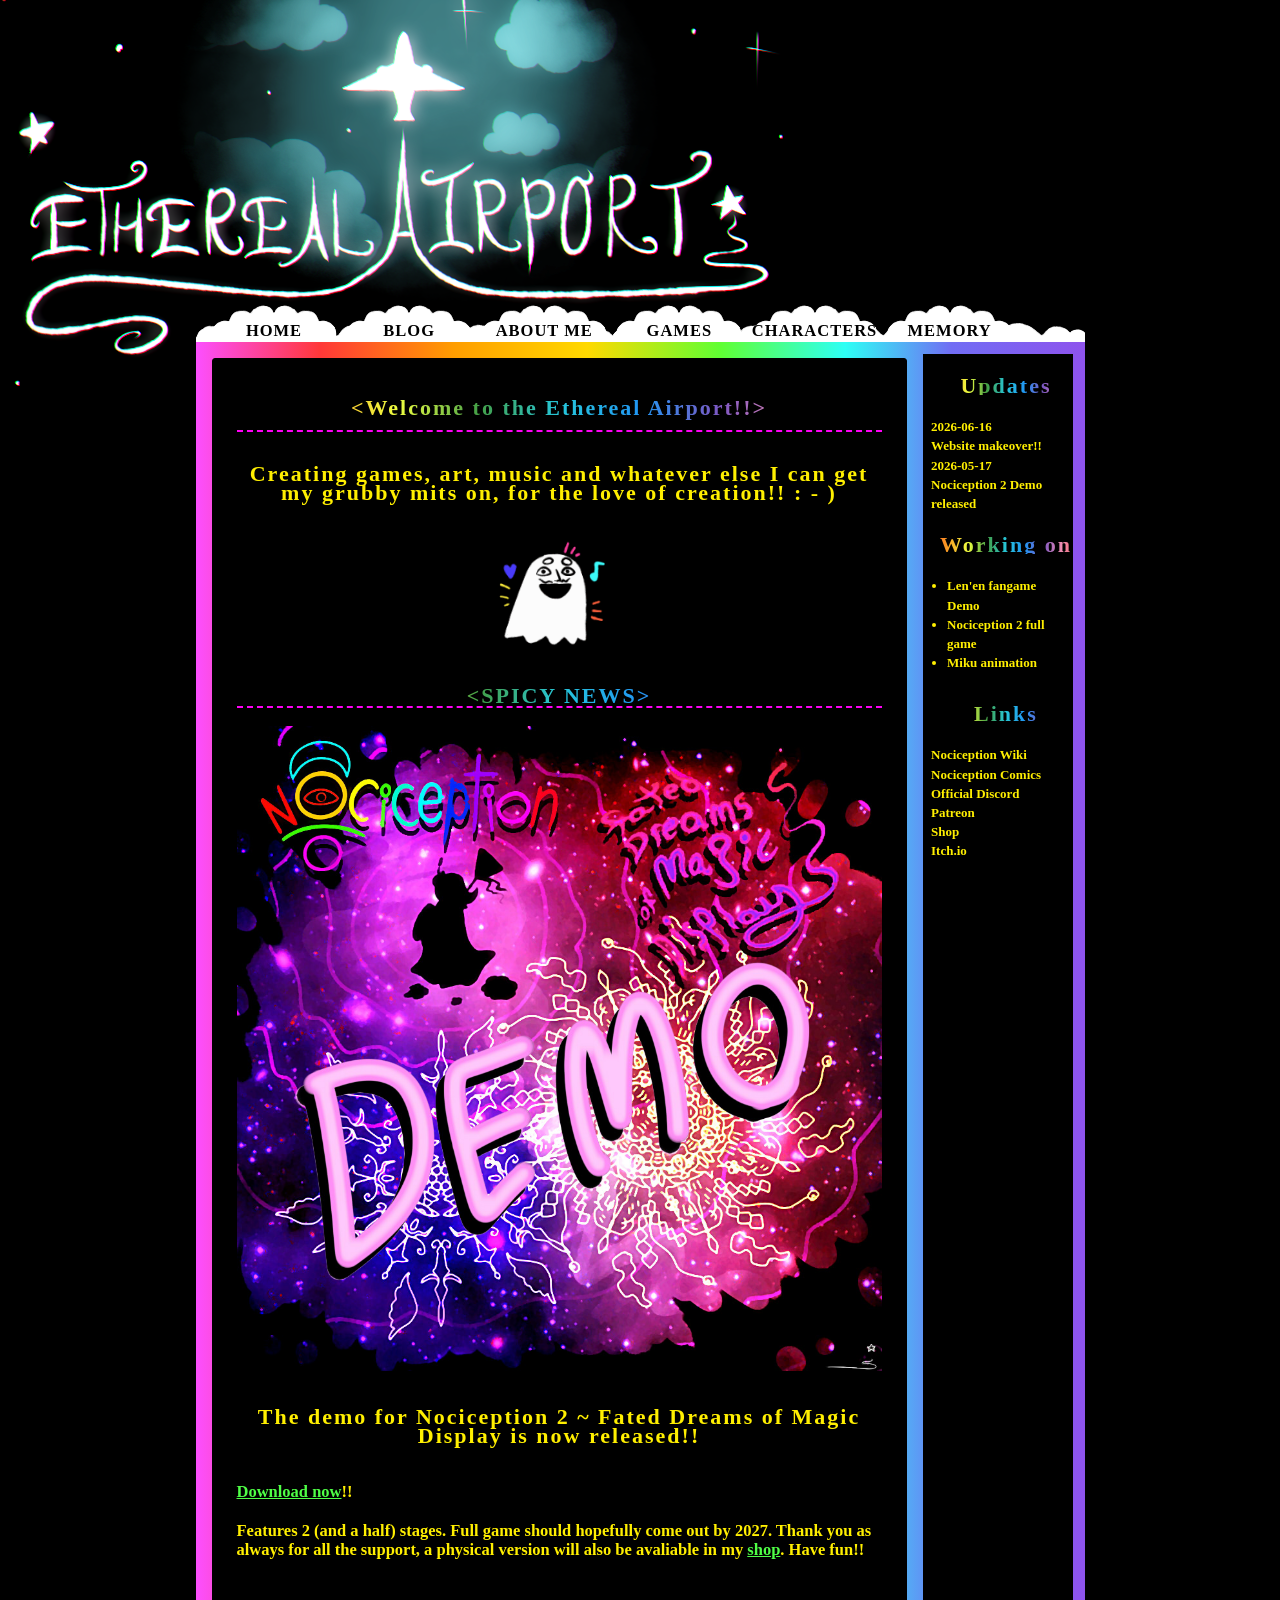
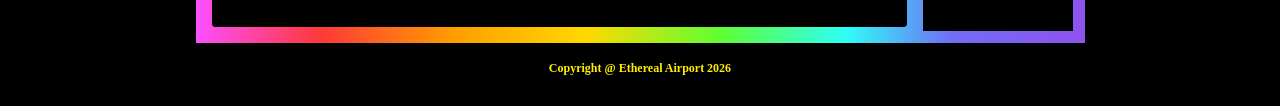
==== index.html @ a1096a8c "Add files via upload" ====
<!DOCTYPE html>
<html>
<head>
	<meta charset="utf-8">
	<meta name="viewport" content="width=device-width, initial-scale=1">
	<title>Nociception</title>
	<link rel="stylesheet" type="text/css" href="style.css">  
</head>
<body>
	<div class="wrapper">
		<iframe name="header" src="header.html"></iframe>
		<div class="main">
			<div class="content">
				<!-- PAGE CONTENT STARTS HERE! -->

				<h1><<Welcome to the Ethereal Airport!!>Welcome to the Ethereal Airport!!></h1>
				<p><h5>Creating games, art, music and whatever else I can get my grubby mits on, for the love of creation!! : - )</h5></p>

				<img src="img/anigif.gif">

				<h2><<SPICY NEWS>SPICY NEWS></h2>
				<a href="https://nociception.itch.io/demonociception-2-fated-dreams-of-magic-display" target="_blank"><img src="img/coverDEMO.jpg"></a>
				<p><h5>The demo for Nociception 2 ~ Fated Dreams of Magic Display is now released!! </h5><a href="https://nociception.itch.io/demonociception-2-fated-dreams-of-magic-display">Download now</a>!! <br><br>Features 2 (and a half) stages. Full game should hopefully come out by 2027. Thank you as always for all the support, a physical version will also be avaliable in my <a href="https://www.etsy.com/shop/EtherealAirport?ref=profile_header">shop</a>. Have fun!!</p>
				<br><br>

				<!-- PAGE CONTENT ENDS HERE! -->
			</div>
			<div class="sidebar">
				<iframe name="sidebar" src="sidebar.html"></iframe>
			</div>
		</div>

	</div>
	<h6>Copyright @ Ethereal Airport 2026</h6>
</body>
</html>
---- style.css ----
body {
    font-family: Dreamy;
    font-size: 16.5px;
    line-height: 1.2rem;
	font-weight: bold;
    background-image: url('img/logomain.png');
	background-color: #000000;
	background-repeat: no-repeat;
    color: #ffef00;
}

h1, h2, h3, h4, h5 {
    font-size: 22px;
	text-align: center;
    letter-spacing: 2px;
	
}

h1 {
    border-bottom: 2px dashed #ff00f5;
	line-height: 2;
	background: linear-gradient(to left, #ef5350, #f48fb1, #7e57c2, #2196f3, #26c6da, #43a047, #eeff41, #f9a825, #ff5722);
  -webkit-background-clip: text;
  -webkit-text-fill-color: transparent;
	
}

h2 {
    border-bottom: 2px dashed #ff00f5;
    margin-top: 2rem;
	background: linear-gradient(to left, #ef5350, #f48fb1, #7e57c2, #2196f3, #26c6da, #43a047, #eeff41, #f9a825, #ff5722);
  -webkit-background-clip: text;
  -webkit-text-fill-color: transparent;
}

h5 {
    margin-top: 2rem;
}

h6 {
    margin-top: 1rem;
	text-align: center;
	font-size: 12px;
}

hr {
    border: none;
    height: 1px;
    background: #000000;
    margin: 24px 0;
    display: block;
}

.post img {
    width:  400px;
    height: auto;
}

.wrapper {
    width: 889px;
    margin: auto;
}
.header {
    position: relative;
    width: 889px;
    height: 165px;
}

.character {
    z-index: -5;
    position: absolute;
    right: 3px;
    top: -2px;
    pointer-events: none;
}



.main {
    display: flex;
    box-sizing: border-box;
    z-index: 1;
    position: relative;

    background: #000000;
    background: linear-gradient(90deg, rgba(252, 79, 255, 1) 0%, rgba(255, 56, 56, 1) 14%, rgba(255, 157, 0, 1) 29%, rgba(255, 217, 0, 1) 44%, rgba(95, 255, 51, 1) 59%, rgba(46, 255, 245, 1) 73%, rgba(113, 109, 244, 1) 85%, rgba(142, 83, 237, 1) 100%);
    margin-top: 87px;
}

.main::before {
    display: block;
    content: " ";
    background-image: url('img/main-top.png');
    height: 30px;
    width: 100%;
    position: absolute;
    margin-top: -30px;
}


.content {
    padding: 12px 24px;
    flex-grow: 1;
    max-width: 660px;
    margin: 1rem;
    background: #000000;
    border: 1px solid #000000;
    border-radius: 3px;
    min-height: 900px;
}

.content img {
    max-width: 100%;
}

code {
    background: #000000;
    padding: 2px 4px;
    border-radius: 4px;
}
div.gallery {
  display: flex;
  flex-wrap: wrap;
  justify-content: flex-start;
}

div.gallery-item {
  margin: 4px;
  width: 195px;
}

div.gallery-item:hover {
  border: 4px solid #FFF200;
}

div.gallery-item img {
  width: 100%;
  height: auto;
}

div.gallery-item div.desc {
  padding: 8px;
  background: #000230;
  background: linear-gradient(0deg, rgba(0, 2, 48, 1) 0%, rgba(255, 0, 204, 1) 100%);
  text-align: center;
}
pre {
    background: #000000;
    padding: 2px 4px;
    border-radius: 4px;
    white-space: break-spaces;
}

.sidebar {
    padding: 12px;
    font-size: 11px;
    min-width: 150px;
    width: 150px;
    min-height: 640px;
    padding-left: 0;
}

.post h2 a {
    color:  inherit;
    text-decoration: none;
}

.page {
    background: transparent;
}

ul.checklist {
    padding: 0 1rem;
    margin: 0;
    margin-bottom: 2rem;
}

.sidebar a {
    color: inherit;
    text-decoration: none;
}

.sidebar a:hover {
    text-decoration: underline;
}

.page img {
    max-width: 100%;
}

.back-to-home {
    margin: 2rem 0;
    display: block;
    text-align: center;
}

.content img + img {
    margin-top: 6px;
}

.window-frame {
    background-image: url('img/window-frame.png');
    background-size: contain;
    background-repeat: no-repeat;
    width: 889px;
    height: 165px;
    position: absolute;
    z-index: 1;
    pointer-events: none;
}
.window-left {
    background-image: url('img/window-left.png');
    background-size: contain;
    background-repeat: no-repeat;
    width: 444px;
    height: 147px;
}
.window-right {
    background-image: url('img/window-right.png');
    background-size: contain;
    background-repeat: no-repeat;
    width: 444px;
    height: 147px;
    position: absolute;
    top: 0;
    right: 0;
}
.outside {
    background-image: url('img/window-background.png');
    background-repeat: no-repeat;
    position: absolute;
    z-index: -5;
    top: 10px;
    left: 10px;
    height: 100%;
    width: 100%;

}
.window-draggable-area {
    position: absolute;
    height: 10px;
    top:  10px;
    left: 10px;
    right: 10px;
}


iframe {
    border: none;
	background: none;
    height: 100%;
    width: 100%;
}

html, body {
    scrollbar-width: auto; 
    scrollbar-color: #ffef00 #000000;
}

/* WebKit-based browsers (Chrome, Safari, newer Edge) */
::-webkit-scrollbar {
    width: 18px;
}

::-webkit-scrollbar-track {
    background: #2c3e50;
    border-radius: 10px;
}

::-webkit-scrollbar-thumb {
    background-color: #6fa3a9;
    border-radius: 10px;
    border: 3px solid #2c3e50;
}

::-webkit-scrollbar-thumb:hover {
    background-color: #d9e2c6;
}

body.sidebar {
    background-color: #000000;
    padding: 0;
    margin: 2;
}

body.header {
    background-color: transparent;
    padding: 0;
    margin: 0;
}

body.header {
    overflow: hidden;
}

iframe[name=header] {
    height: 333px;
    width: 910px;
    margin-bottom: -90px;
    z-index: 3;
    position: relative;
}

.width-50 {
    width: 50%;
}

.border {
    border: 1px solid #000000;
}

.border-0 {
    border: none;
}

.content a {
    color: #4fff46;
}

th {
    background: #90b291;
}

th, td {
    padding: 3px 6px;
    border: 1px solid #364974;
    vertical-align: top;
}

table.border-0 th, table.border-0 td {
    border: 0;
}
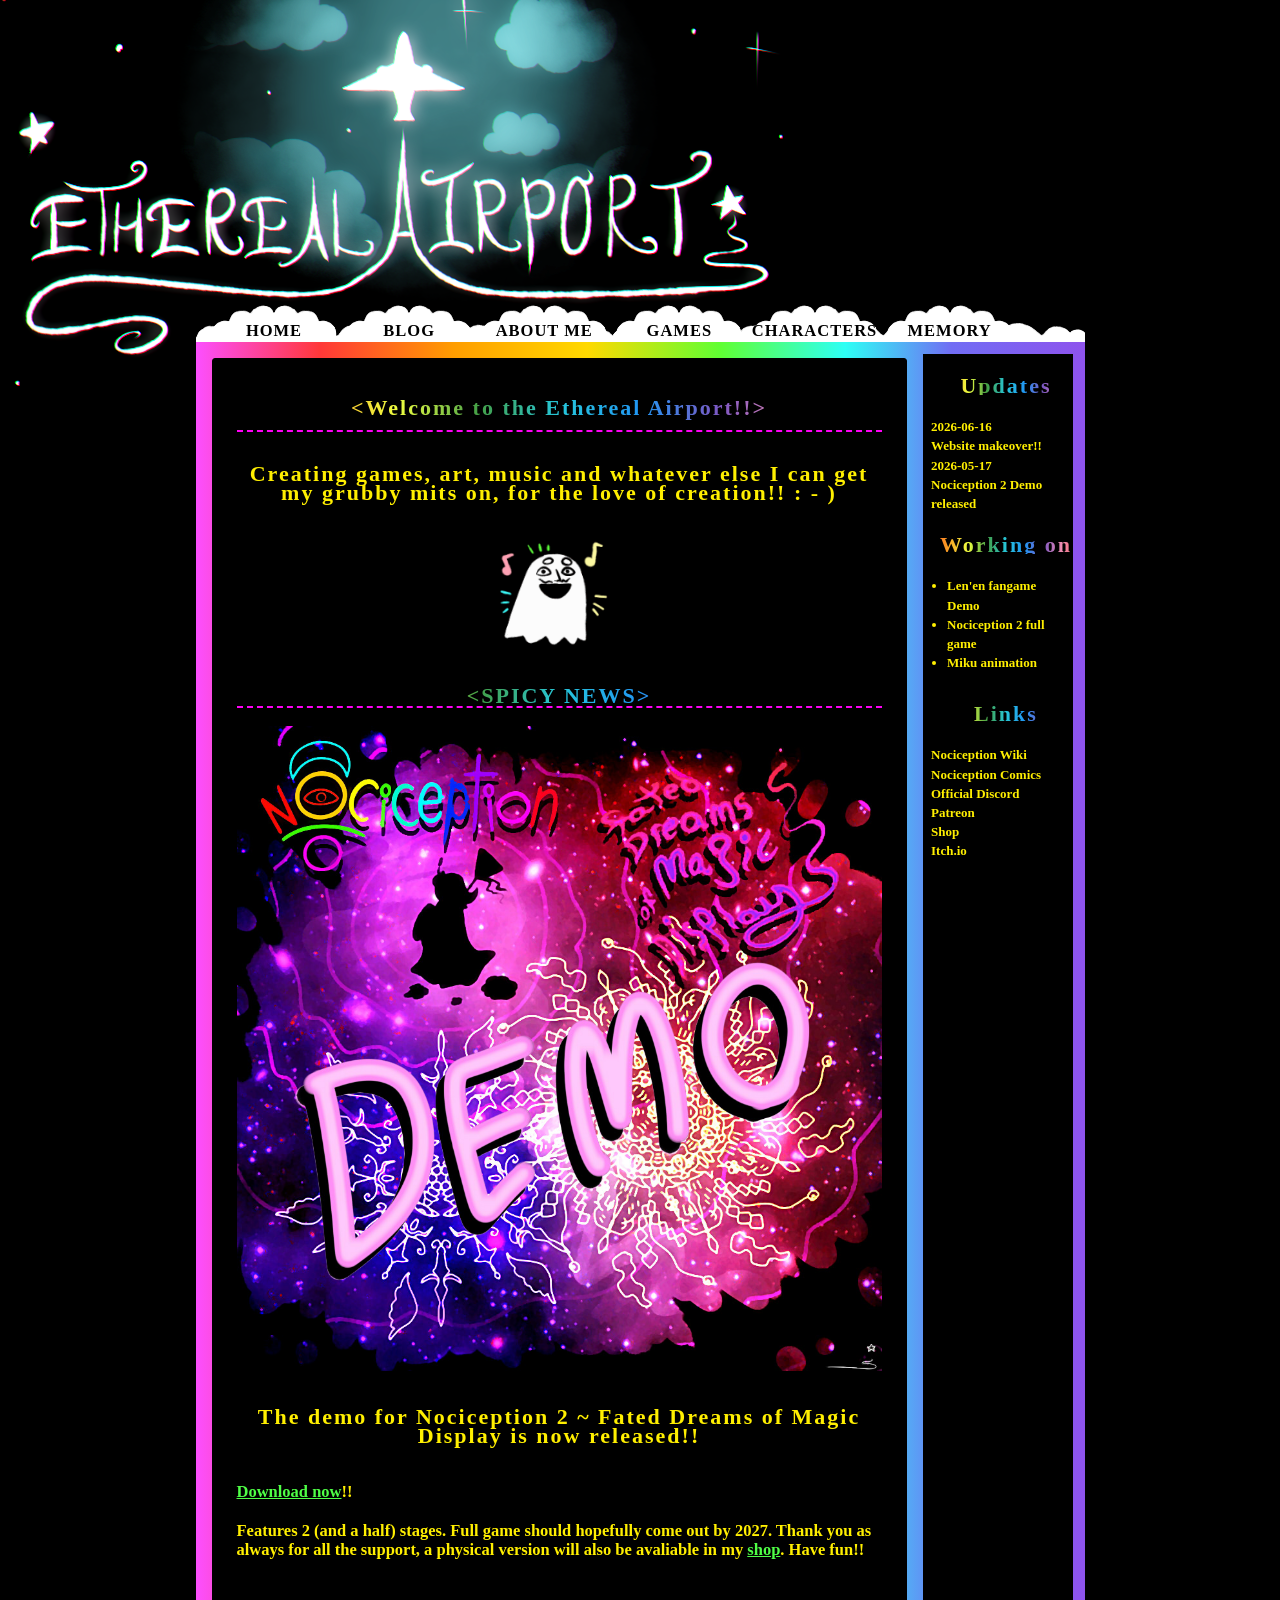
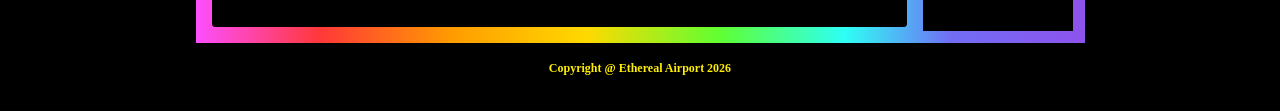
==== commit a919ebcc: "Update index.html" ====
--- a/index.html
+++ b/index.html
@@ -5,6 +5,206 @@
 	<meta name="viewport" content="width=device-width, initial-scale=1">
 	<title>Nociception</title>
 	<link rel="stylesheet" type="text/css" href="style.css">  
+
+	<script type="text/javascript">
+// <![CDATA[
+var colour="random"; // in addition to "random" can be set to any valid colour eg "#f0f" or "red"
+var sparkles=50;
+
+/****************************
+*  Tinkerbell Magic Sparkle *
+*(c)2005-13 mf2fm web-design*
+*  http://www.mf2fm.com/rv  *
+* DON'T EDIT BELOW THIS BOX *
+****************************/
+var x=ox=400;
+var y=oy=300;
+var swide=800;
+var shigh=600;
+var sleft=sdown=0;
+var tiny=new Array();
+var star=new Array();
+var starv=new Array();
+var starx=new Array();
+var stary=new Array();
+var tinyx=new Array();
+var tinyy=new Array();
+var tinyv=new Array();
+
+window.onload=function() { if (document.getElementById) {
+  var i, rats, rlef, rdow;
+  for (var i=0; i<sparkles; i++) {
+    var rats=createDiv(3, 3);
+    rats.style.visibility="hidden";
+    rats.style.zIndex="999";
+    document.body.appendChild(tiny[i]=rats);
+    starv[i]=0;
+    tinyv[i]=0;
+    var rats=createDiv(5, 5);
+    rats.style.backgroundColor="transparent";
+    rats.style.visibility="hidden";
+    rats.style.zIndex="999";
+    var rlef=createDiv(1, 5);
+    var rdow=createDiv(5, 1);
+    rats.appendChild(rlef);
+    rats.appendChild(rdow);
+    rlef.style.top="2px";
+    rlef.style.left="0px";
+    rdow.style.top="0px";
+    rdow.style.left="2px";
+    document.body.appendChild(star[i]=rats);
+  }
+  set_width();
+  sparkle();
+}}
+
+function sparkle() {
+  var c;
+  if (Math.abs(x-ox)>1 || Math.abs(y-oy)>1) {
+    ox=x;
+    oy=y;
+    for (c=0; c<sparkles; c++) if (!starv[c]) {
+      star[c].style.left=(starx[c]=x)+"px";
+      star[c].style.top=(stary[c]=y+1)+"px";
+      star[c].style.clip="rect(0px, 5px, 5px, 0px)";
+      star[c].childNodes[0].style.backgroundColor=star[c].childNodes[1].style.backgroundColor=(colour=="random")?newColour():colour;
+      star[c].style.visibility="visible";
+      starv[c]=50;
+      break;
+    }
+  }
+  for (c=0; c<sparkles; c++) {
+    if (starv[c]) update_star(c);
+    if (tinyv[c]) update_tiny(c);
+  }
+  setTimeout("sparkle()", 40);
+}
+
+function update_star(i) {
+  if (--starv[i]==25) star[i].style.clip="rect(1px, 4px, 4px, 1px)";
+  if (starv[i]) {
+    stary[i]+=1+Math.random()*3;
+    starx[i]+=(i%5-2)/5;
+    if (stary[i]<shigh+sdown) {
+      star[i].style.top=stary[i]+"px";
+      star[i].style.left=starx[i]+"px";
+    }
+    else {
+      star[i].style.visibility="hidden";
+      starv[i]=0;
+      return;
+    }
+  }
+  else {
+    tinyv[i]=50;
+    tiny[i].style.top=(tinyy[i]=stary[i])+"px";
+    tiny[i].style.left=(tinyx[i]=starx[i])+"px";
+    tiny[i].style.width="2px";
+    tiny[i].style.height="2px";
+    tiny[i].style.backgroundColor=star[i].childNodes[0].style.backgroundColor;
+    star[i].style.visibility="hidden";
+    tiny[i].style.visibility="visible"
+  }
+}
+
+function update_tiny(i) {
+  if (--tinyv[i]==25) {
+    tiny[i].style.width="1px";
+    tiny[i].style.height="1px";
+  }
+  if (tinyv[i]) {
+    tinyy[i]+=1+Math.random()*3;
+    tinyx[i]+=(i%5-2)/5;
+    if (tinyy[i]<shigh+sdown) {
+      tiny[i].style.top=tinyy[i]+"px";
+      tiny[i].style.left=tinyx[i]+"px";
+    }
+    else {
+      tiny[i].style.visibility="hidden";
+      tinyv[i]=0;
+      return;
+    }
+  }
+  else tiny[i].style.visibility="hidden";
+}
+
+document.onmousemove=mouse;
+function mouse(e) {
+  if (e) {
+    y=e.pageY;
+    x=e.pageX;
+  }
+  else {
+    set_scroll();
+    y=event.y+sdown;
+    x=event.x+sleft;
+  }
+}
+
+window.onscroll=set_scroll;
+function set_scroll() {
+  if (typeof(self.pageYOffset)=='number') {
+    sdown=self.pageYOffset;
+    sleft=self.pageXOffset;
+  }
+  else if (document.body && (document.body.scrollTop || document.body.scrollLeft)) {
+    sdown=document.body.scrollTop;
+    sleft=document.body.scrollLeft;
+  }
+  else if (document.documentElement && (document.documentElement.scrollTop || document.documentElement.scrollLeft)) {
+    sleft=document.documentElement.scrollLeft;
+    sdown=document.documentElement.scrollTop;
+  }
+  else {
+    sdown=0;
+    sleft=0;
+  }
+}
+
+window.onresize=set_width;
+function set_width() {
+  var sw_min=999999;
+  var sh_min=999999;
+  if (document.documentElement && document.documentElement.clientWidth) {
+    if (document.documentElement.clientWidth>0) sw_min=document.documentElement.clientWidth;
+    if (document.documentElement.clientHeight>0) sh_min=document.documentElement.clientHeight;
+  }
+  if (typeof(self.innerWidth)=='number' && self.innerWidth) {
+    if (self.innerWidth>0 && self.innerWidth<sw_min) sw_min=self.innerWidth;
+    if (self.innerHeight>0 && self.innerHeight<sh_min) sh_min=self.innerHeight;
+  }
+  if (document.body.clientWidth) {
+    if (document.body.clientWidth>0 && document.body.clientWidth<sw_min) sw_min=document.body.clientWidth;
+    if (document.body.clientHeight>0 && document.body.clientHeight<sh_min) sh_min=document.body.clientHeight;
+  }
+  if (sw_min==999999 || sh_min==999999) {
+    sw_min=800;
+    sh_min=600;
+  }
+  swide=sw_min;
+  shigh=sh_min;
+}
+
+function createDiv(height, width) {
+  var div=document.createElement("div");
+  div.style.position="absolute";
+  div.style.height=height+"px";
+  div.style.width=width+"px";
+  div.style.overflow="hidden";
+  return (div);
+}
+
+function newColour() {
+  var c=new Array();
+  c[0]=255;
+  c[1]=Math.floor(Math.random()*256);
+  c[2]=Math.floor(Math.random()*(256-c[1]/2));
+  c.sort(function(){return (0.5 - Math.random());});
+  return ("rgb("+c[0]+", "+c[1]+", "+c[2]+")");
+}
+// ]]>
+</script>
+	
 </head>
 <body>
 	<div class="wrapper">
@@ -33,4 +233,4 @@
 	</div>
 	<h6>Copyright @ Ethereal Airport 2026</h6>
 </body>
-</html>+</html>
--- a/style.css
+++ b/style.css
@@ -9,6 +9,11 @@
     color: #ffef00;
 }
 
+@font-face {
+  src: url('Dreamy.otf') format('otf');
+}
+
+
 h1, h2, h3, h4, h5 {
     font-size: 22px;
 	text-align: center;
@@ -329,4 +334,4 @@
 
 table.border-0 th, table.border-0 td {
     border: 0;
-}+}
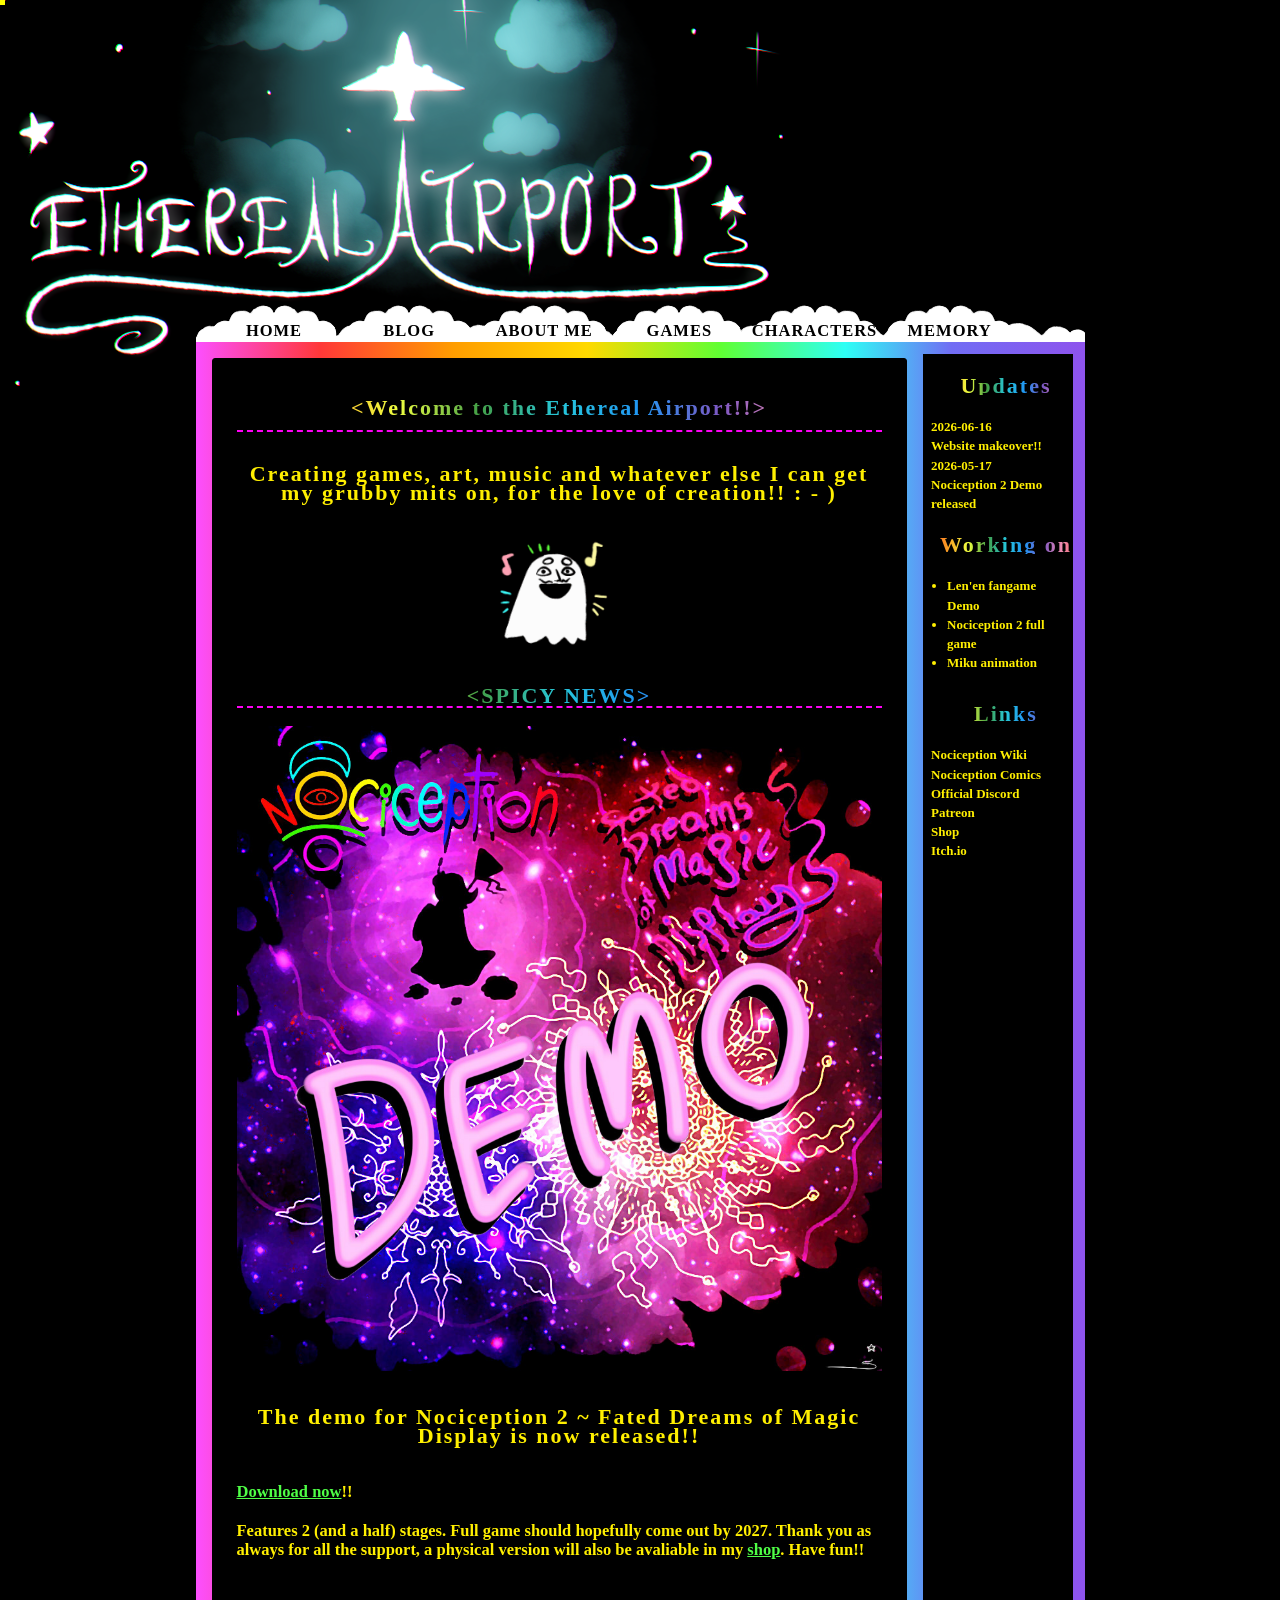
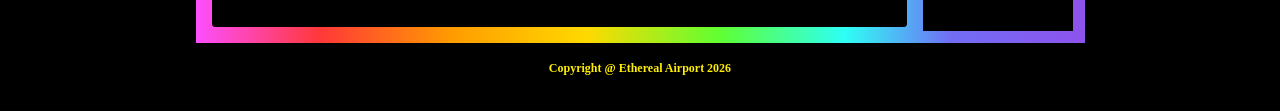
==== commit a1ee19d9: "Update index.html" ====
--- a/index.html
+++ b/index.html
@@ -6,204 +6,7 @@
 	<title>Nociception</title>
 	<link rel="stylesheet" type="text/css" href="style.css">  
 
-	<script type="text/javascript">
-// <![CDATA[
-var colour="random"; // in addition to "random" can be set to any valid colour eg "#f0f" or "red"
-var sparkles=50;
-
-/****************************
-*  Tinkerbell Magic Sparkle *
-*(c)2005-13 mf2fm web-design*
-*  http://www.mf2fm.com/rv  *
-* DON'T EDIT BELOW THIS BOX *
-****************************/
-var x=ox=400;
-var y=oy=300;
-var swide=800;
-var shigh=600;
-var sleft=sdown=0;
-var tiny=new Array();
-var star=new Array();
-var starv=new Array();
-var starx=new Array();
-var stary=new Array();
-var tinyx=new Array();
-var tinyy=new Array();
-var tinyv=new Array();
-
-window.onload=function() { if (document.getElementById) {
-  var i, rats, rlef, rdow;
-  for (var i=0; i<sparkles; i++) {
-    var rats=createDiv(3, 3);
-    rats.style.visibility="hidden";
-    rats.style.zIndex="999";
-    document.body.appendChild(tiny[i]=rats);
-    starv[i]=0;
-    tinyv[i]=0;
-    var rats=createDiv(5, 5);
-    rats.style.backgroundColor="transparent";
-    rats.style.visibility="hidden";
-    rats.style.zIndex="999";
-    var rlef=createDiv(1, 5);
-    var rdow=createDiv(5, 1);
-    rats.appendChild(rlef);
-    rats.appendChild(rdow);
-    rlef.style.top="2px";
-    rlef.style.left="0px";
-    rdow.style.top="0px";
-    rdow.style.left="2px";
-    document.body.appendChild(star[i]=rats);
-  }
-  set_width();
-  sparkle();
-}}
-
-function sparkle() {
-  var c;
-  if (Math.abs(x-ox)>1 || Math.abs(y-oy)>1) {
-    ox=x;
-    oy=y;
-    for (c=0; c<sparkles; c++) if (!starv[c]) {
-      star[c].style.left=(starx[c]=x)+"px";
-      star[c].style.top=(stary[c]=y+1)+"px";
-      star[c].style.clip="rect(0px, 5px, 5px, 0px)";
-      star[c].childNodes[0].style.backgroundColor=star[c].childNodes[1].style.backgroundColor=(colour=="random")?newColour():colour;
-      star[c].style.visibility="visible";
-      starv[c]=50;
-      break;
-    }
-  }
-  for (c=0; c<sparkles; c++) {
-    if (starv[c]) update_star(c);
-    if (tinyv[c]) update_tiny(c);
-  }
-  setTimeout("sparkle()", 40);
-}
-
-function update_star(i) {
-  if (--starv[i]==25) star[i].style.clip="rect(1px, 4px, 4px, 1px)";
-  if (starv[i]) {
-    stary[i]+=1+Math.random()*3;
-    starx[i]+=(i%5-2)/5;
-    if (stary[i]<shigh+sdown) {
-      star[i].style.top=stary[i]+"px";
-      star[i].style.left=starx[i]+"px";
-    }
-    else {
-      star[i].style.visibility="hidden";
-      starv[i]=0;
-      return;
-    }
-  }
-  else {
-    tinyv[i]=50;
-    tiny[i].style.top=(tinyy[i]=stary[i])+"px";
-    tiny[i].style.left=(tinyx[i]=starx[i])+"px";
-    tiny[i].style.width="2px";
-    tiny[i].style.height="2px";
-    tiny[i].style.backgroundColor=star[i].childNodes[0].style.backgroundColor;
-    star[i].style.visibility="hidden";
-    tiny[i].style.visibility="visible"
-  }
-}
-
-function update_tiny(i) {
-  if (--tinyv[i]==25) {
-    tiny[i].style.width="1px";
-    tiny[i].style.height="1px";
-  }
-  if (tinyv[i]) {
-    tinyy[i]+=1+Math.random()*3;
-    tinyx[i]+=(i%5-2)/5;
-    if (tinyy[i]<shigh+sdown) {
-      tiny[i].style.top=tinyy[i]+"px";
-      tiny[i].style.left=tinyx[i]+"px";
-    }
-    else {
-      tiny[i].style.visibility="hidden";
-      tinyv[i]=0;
-      return;
-    }
-  }
-  else tiny[i].style.visibility="hidden";
-}
-
-document.onmousemove=mouse;
-function mouse(e) {
-  if (e) {
-    y=e.pageY;
-    x=e.pageX;
-  }
-  else {
-    set_scroll();
-    y=event.y+sdown;
-    x=event.x+sleft;
-  }
-}
-
-window.onscroll=set_scroll;
-function set_scroll() {
-  if (typeof(self.pageYOffset)=='number') {
-    sdown=self.pageYOffset;
-    sleft=self.pageXOffset;
-  }
-  else if (document.body && (document.body.scrollTop || document.body.scrollLeft)) {
-    sdown=document.body.scrollTop;
-    sleft=document.body.scrollLeft;
-  }
-  else if (document.documentElement && (document.documentElement.scrollTop || document.documentElement.scrollLeft)) {
-    sleft=document.documentElement.scrollLeft;
-    sdown=document.documentElement.scrollTop;
-  }
-  else {
-    sdown=0;
-    sleft=0;
-  }
-}
-
-window.onresize=set_width;
-function set_width() {
-  var sw_min=999999;
-  var sh_min=999999;
-  if (document.documentElement && document.documentElement.clientWidth) {
-    if (document.documentElement.clientWidth>0) sw_min=document.documentElement.clientWidth;
-    if (document.documentElement.clientHeight>0) sh_min=document.documentElement.clientHeight;
-  }
-  if (typeof(self.innerWidth)=='number' && self.innerWidth) {
-    if (self.innerWidth>0 && self.innerWidth<sw_min) sw_min=self.innerWidth;
-    if (self.innerHeight>0 && self.innerHeight<sh_min) sh_min=self.innerHeight;
-  }
-  if (document.body.clientWidth) {
-    if (document.body.clientWidth>0 && document.body.clientWidth<sw_min) sw_min=document.body.clientWidth;
-    if (document.body.clientHeight>0 && document.body.clientHeight<sh_min) sh_min=document.body.clientHeight;
-  }
-  if (sw_min==999999 || sh_min==999999) {
-    sw_min=800;
-    sh_min=600;
-  }
-  swide=sw_min;
-  shigh=sh_min;
-}
-
-function createDiv(height, width) {
-  var div=document.createElement("div");
-  div.style.position="absolute";
-  div.style.height=height+"px";
-  div.style.width=width+"px";
-  div.style.overflow="hidden";
-  return (div);
-}
-
-function newColour() {
-  var c=new Array();
-  c[0]=255;
-  c[1]=Math.floor(Math.random()*256);
-  c[2]=Math.floor(Math.random()*(256-c[1]/2));
-  c.sort(function(){return (0.5 - Math.random());});
-  return ("rgb("+c[0]+", "+c[1]+", "+c[2]+")");
-}
-// ]]>
-</script>
+	<script type="text/javascript" src="sparklemouse.js"></script>
 	
 </head>
 <body>
